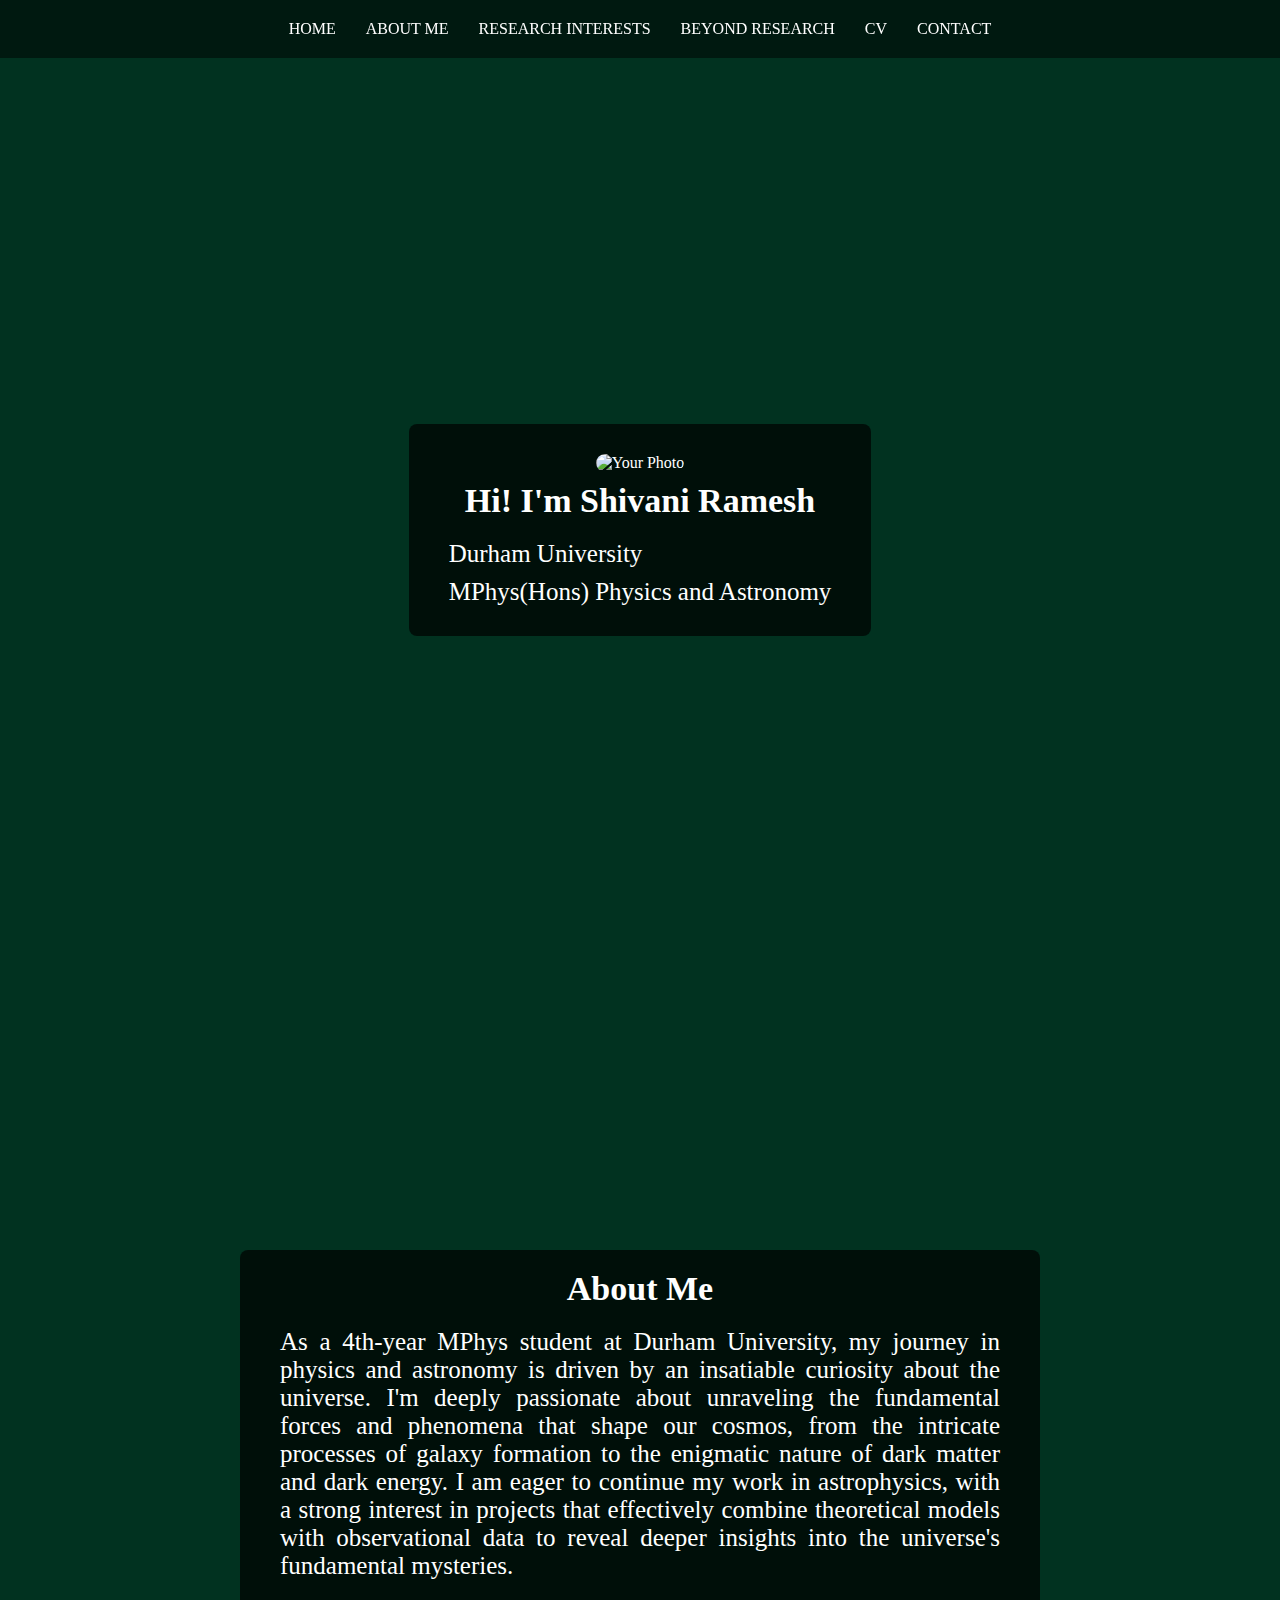
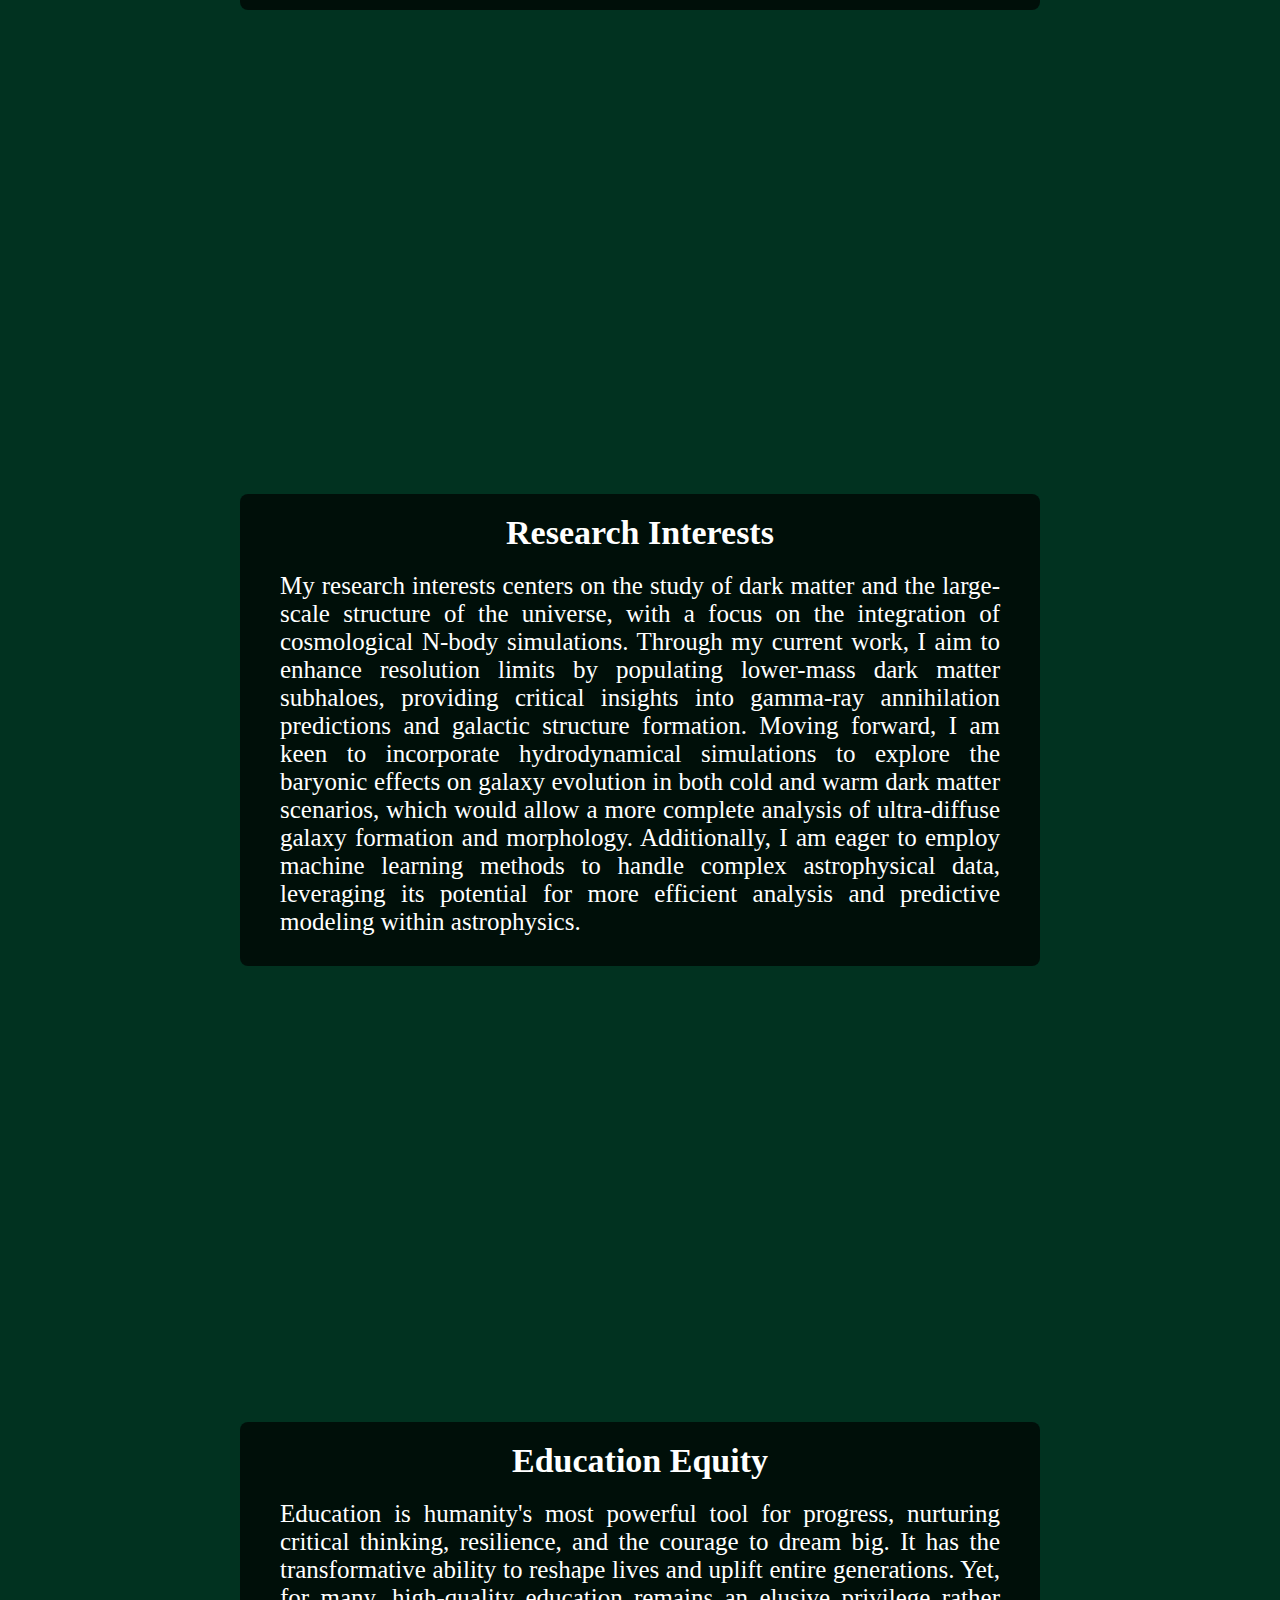
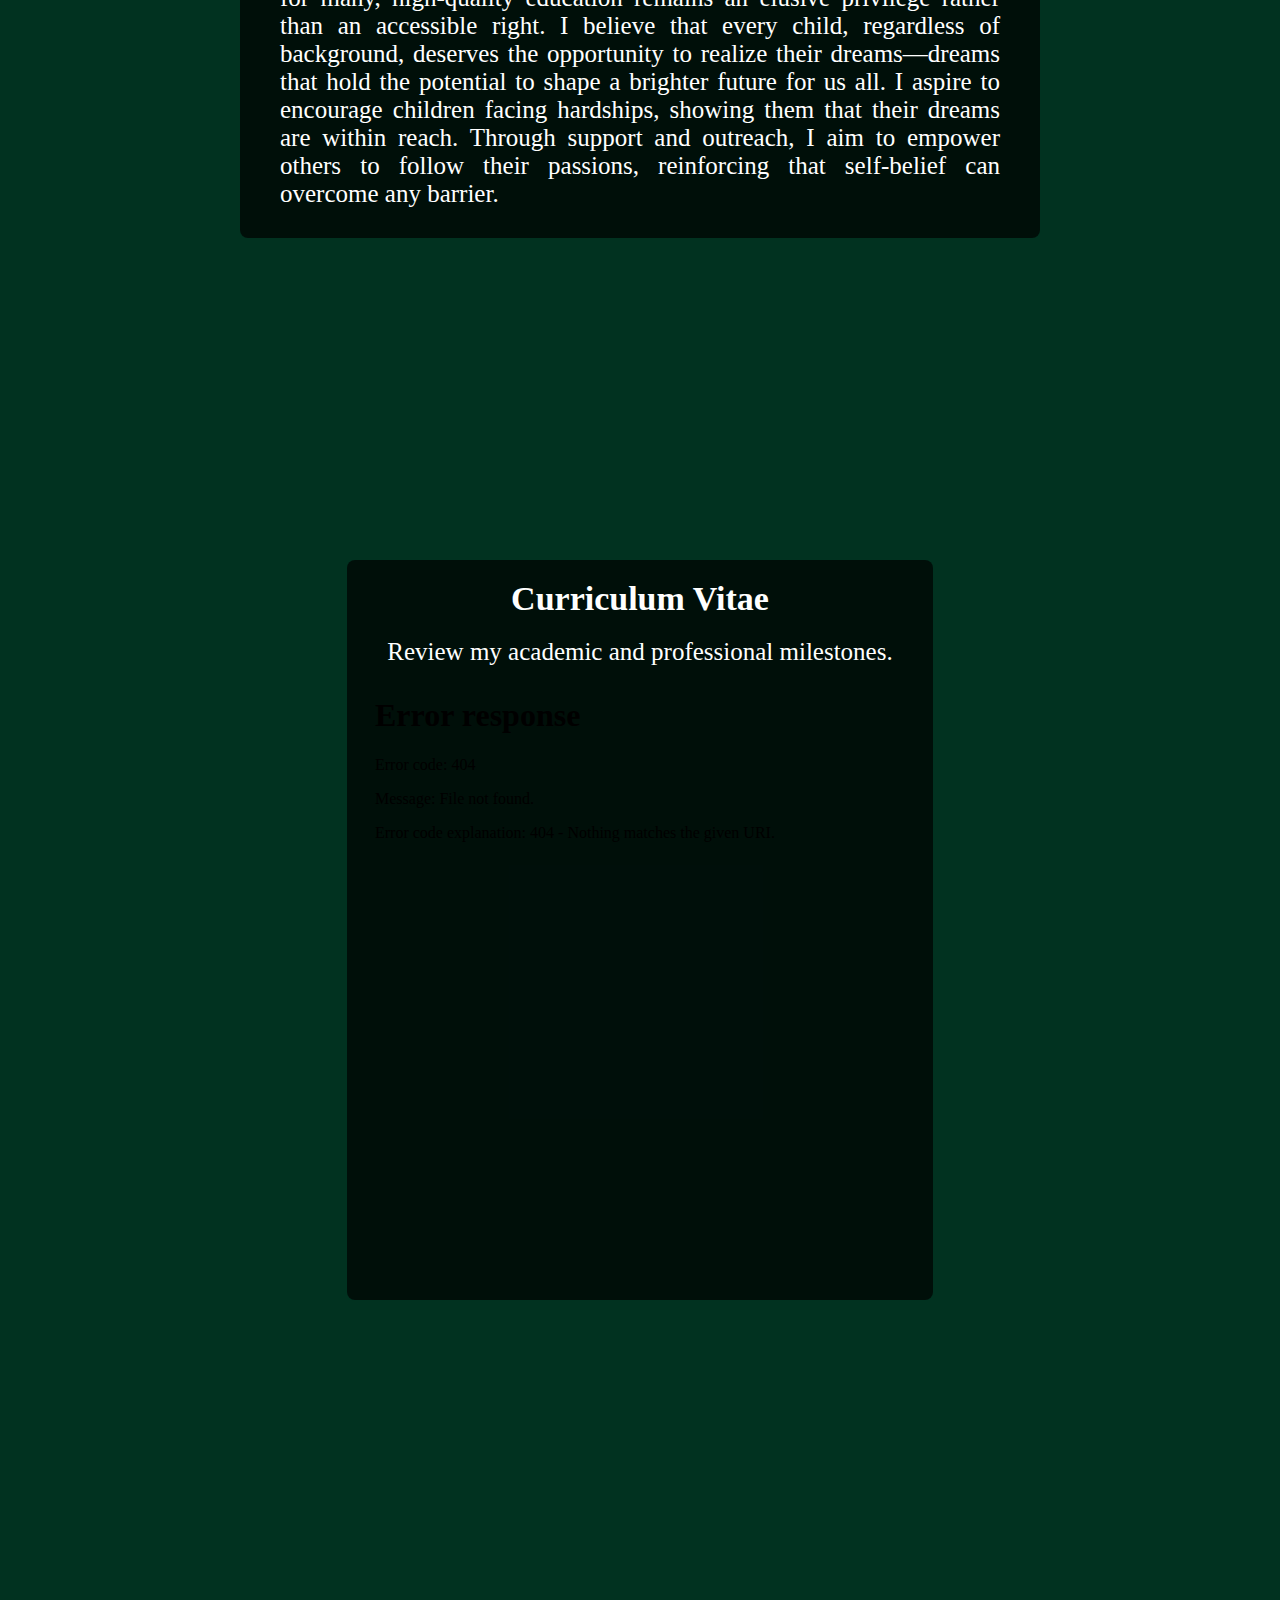
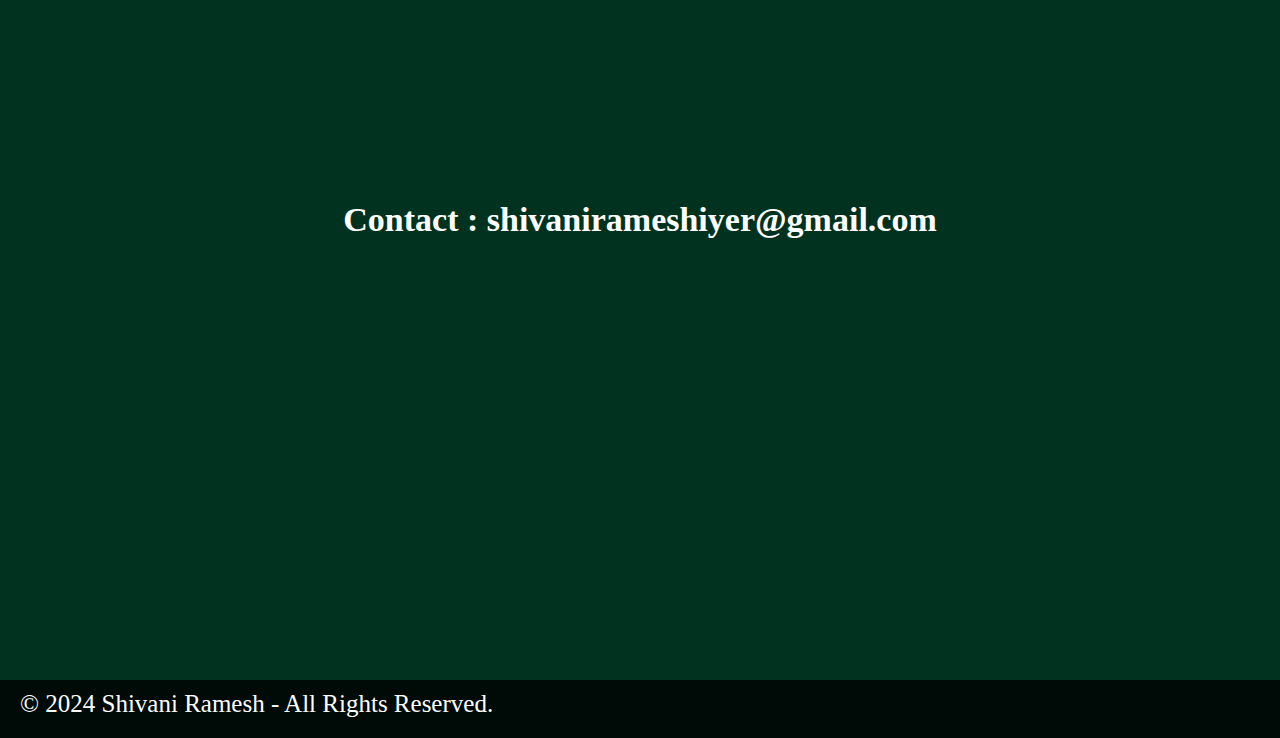
==== index.html @ a8d0a4be "Add files via upload" ====
<!DOCTYPE html>

<html lang="en">
<head>
    <meta charset="UTF-8">
    <meta name="viewport" content="width=device-width, initial-scale=1.0">
    <title>Shivani Ramesh</title>
    <!-- Link to your external CSS file -->
    <link rel="stylesheet" href="styles.css">
</head>
<body>
    <!-- Header -->
    <header>
        <nav>
            <ul>
                <li><a href="#home">Home</a></li>
                <li><a href="#about">About Me</a></li>
                <li><a href="#research">Research Interests</a></li>
                <li><a href="#outreach">Beyond research</a></li>
                <li><a href="#cv">CV</a></li>
                <li><a href="#contact">Contact</a></li>
            </ul>
        </nav>
    </header>

    <!-- Main Content -->
    <main>
    <section id="home" class="section-bg">
        <div class="overlay-box">
            <div class="content">
                <img src="venv/Images/shivani.png" alt="Your Photo" class="small-photo">
                <h1>Hi! I'm Shivani Ramesh</h1>
                <p>Durham University</p>
                <p>MPhys(Hons) Physics and Astronomy</p>
            </div>
        </div>
    </section>
</main>


        <!-- About Me Section -->
        <section id="about" class="section-bg">
            <div class="overlay-box">
                <h2>About Me</h2>
                <p>As a 4th-year MPhys student at Durham University, my journey in physics and astronomy is driven by an insatiable curiosity about the universe. I'm deeply passionate about unraveling the fundamental forces and phenomena that shape our cosmos, from the intricate processes of galaxy formation to the enigmatic nature of dark matter and dark energy. I am eager to continue my work in astrophysics, with a strong interest in projects that effectively combine theoretical models with observational data to reveal deeper insights into the universe's fundamental mysteries.</p>
            </div>
        </section>

        <!-- Research Section -->
        <section id="research" class="section-bg">
            <div class="overlay-box">
                <h2>Research Interests</h2>
                <p>My research interests centers on the study of dark matter and the large-scale structure of the universe, with a focus on the integration of cosmological N-body simulations. Through my current work, I aim to enhance resolution limits by populating lower-mass dark matter subhaloes, providing critical insights into gamma-ray annihilation predictions and galactic structure formation. Moving forward, I am keen to incorporate hydrodynamical simulations to explore the baryonic effects on galaxy evolution in both cold and warm dark matter scenarios, which would allow a more complete analysis of ultra-diffuse galaxy formation and morphology. Additionally, I am eager to employ machine learning methods to handle complex astrophysical data, leveraging its potential for more efficient analysis and predictive modeling within astrophysics.</p>
            </div>
        </section>

        <!-- Outreach & Education Section -->
        <section id="outreach" class="section-bg">
            <div class="overlay-box">
                <h2>Education Equity</h2>
                <p>Education is humanity's most powerful tool for progress, nurturing critical thinking, resilience, and the courage to dream big. It has the transformative ability to reshape lives and uplift entire generations. Yet, for many, high-quality education remains an elusive privilege rather than an accessible right. I believe that every child, regardless of background, deserves the opportunity to realize their dreams—dreams that hold the potential to shape a brighter future for us all. I aspire to encourage children facing hardships, showing them that their dreams are within reach. Through support and outreach, I aim to empower others to follow their passions, reinforcing that self-belief can overcome any barrier.</p>
            </div>
        </section>

    <!-- CV Section -->
        <section id="cv" class="section-bg">
            <div class="overlay-box">
                <h2>Curriculum Vitae</h2>
                <p>Review my academic and professional milestones.</p>
                <iframe src="venv/Shivani.Ramesh.pdf" width="100%" height="600px" style="border:none;"></iframe>
            </div>
        </section>


    <!-- Contact Section -->
        <section id="contact" class="section-bg">
            <h2>Contact : shivanirameshiyer@gmail.com</h2>
        </section>


    <!-- Footer -->
    <footer>
        <p>© 2024 Shivani Ramesh - All Rights Reserved.</p>
    </footer>
</body>
</html>
---- styles.css ----
/* Reset default margins and padding for uniform appearance across browsers */
* {
    margin: 0;
    padding: 0;
    box-sizing: border-box;
}

/* Body Styles */
body {
    font-family: 'Copperplate', serif;
    text-align: center;
    color: #fff;
    background-color: #013220;
}

/* Header Styles */
header {
    background: rgba(0, 0, 0, 0.5);
    padding: 20px 0;
    position: fixed;
    width: 100%;
    top: 0;
    z-index: 1000; /* Ensure the header stays on top */
}

/* Navigation Styles */
nav ul {
    list-style: none;
    display: flex;
    justify-content: center;
}

nav li {
    margin: 0 15px;
}

nav a {
    color: #fff;
    text-decoration: none;
    font-size: 16px;
    text-transform: uppercase;
}

/* Main Content Adjustments */
main {
    margin-top: 80px; /* To offset the fixed header height */
}

/* Section Background */
.section-bg {
    position: relative;
    background-size: cover;
    background-position: center;
    background-attachment: fixed; /* For parallax effect */
    color: white;
    min-height: 100vh;
    display: flex;
    justify-content: center;
    align-items: center;
    text-align: center;
}

/* Assigning unique background images to each section */
#home {
    background-image: url('venv/Images/home.jpg'); /* Replace with your image path */
}

#about {
    background-image: url('venv/Images/research_copy.jpg'); /* Replace with your image path */
}

#research {
    background-image: url('venv/Images/AboutMe.jpg');
}

#outreach {
    background-image: url('venv/Images/education7.jpg'); /* Replace with your image path */
}

#cv {
    background-image: url('venv/Images/CV7.jpg'); /* Replace with your image path */
}

#contact {
    background-image: url('venv/Images/green.jpg'); /* Replace with your image path */
}

/* Overlay Box Styles */
.overlay-box {
    background: rgba(0, 0, 0, 0.7); /* Dark translucent background */
    padding: 20px;
    border-radius: 8px;
    max-width: 800px;
    margin: 20px auto;
    color: #fff;
    text-align: center;
}

/* Small Photo Styling */
.small-photo {
    position: relative;
    top: 10px;
    width: 250px; /* Adjust width as needed */
    border-radius: 10px; /* Rounded corners */
    margin-bottom: 20px;
}

/* Heading and Paragraph Styles */
h1, h2 {
    font-size: 34px;
    margin-bottom: 20px;
}

p {
    font-size: 25px;
    margin-bottom: 10px;
    max-width: 800px;
    padding: 0 20px;
    text-align: justify;
}

/* Footer Styles */
footer {
    font-size: 10px;
    padding: 10px 0;
    background: rgba(0, 0, 0, 0.8);
    color: #fff;
    text-align: center;
}
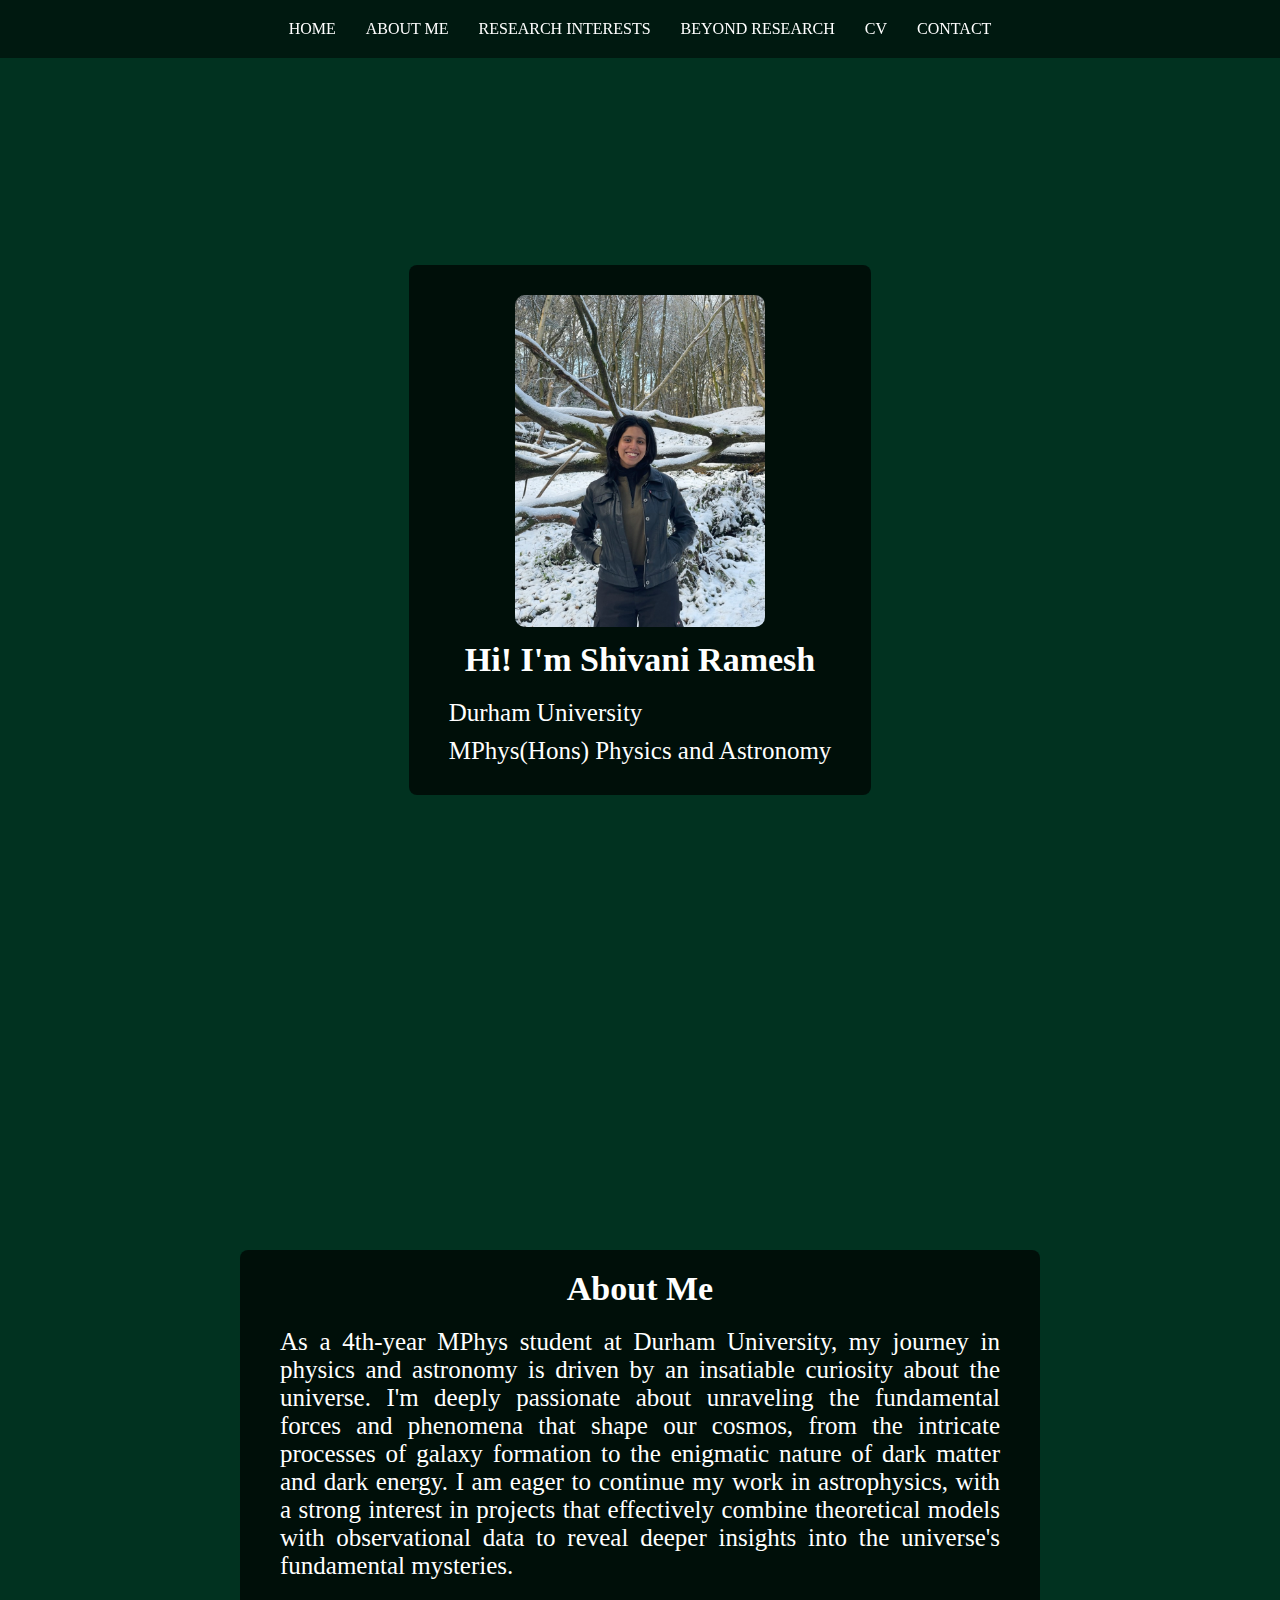
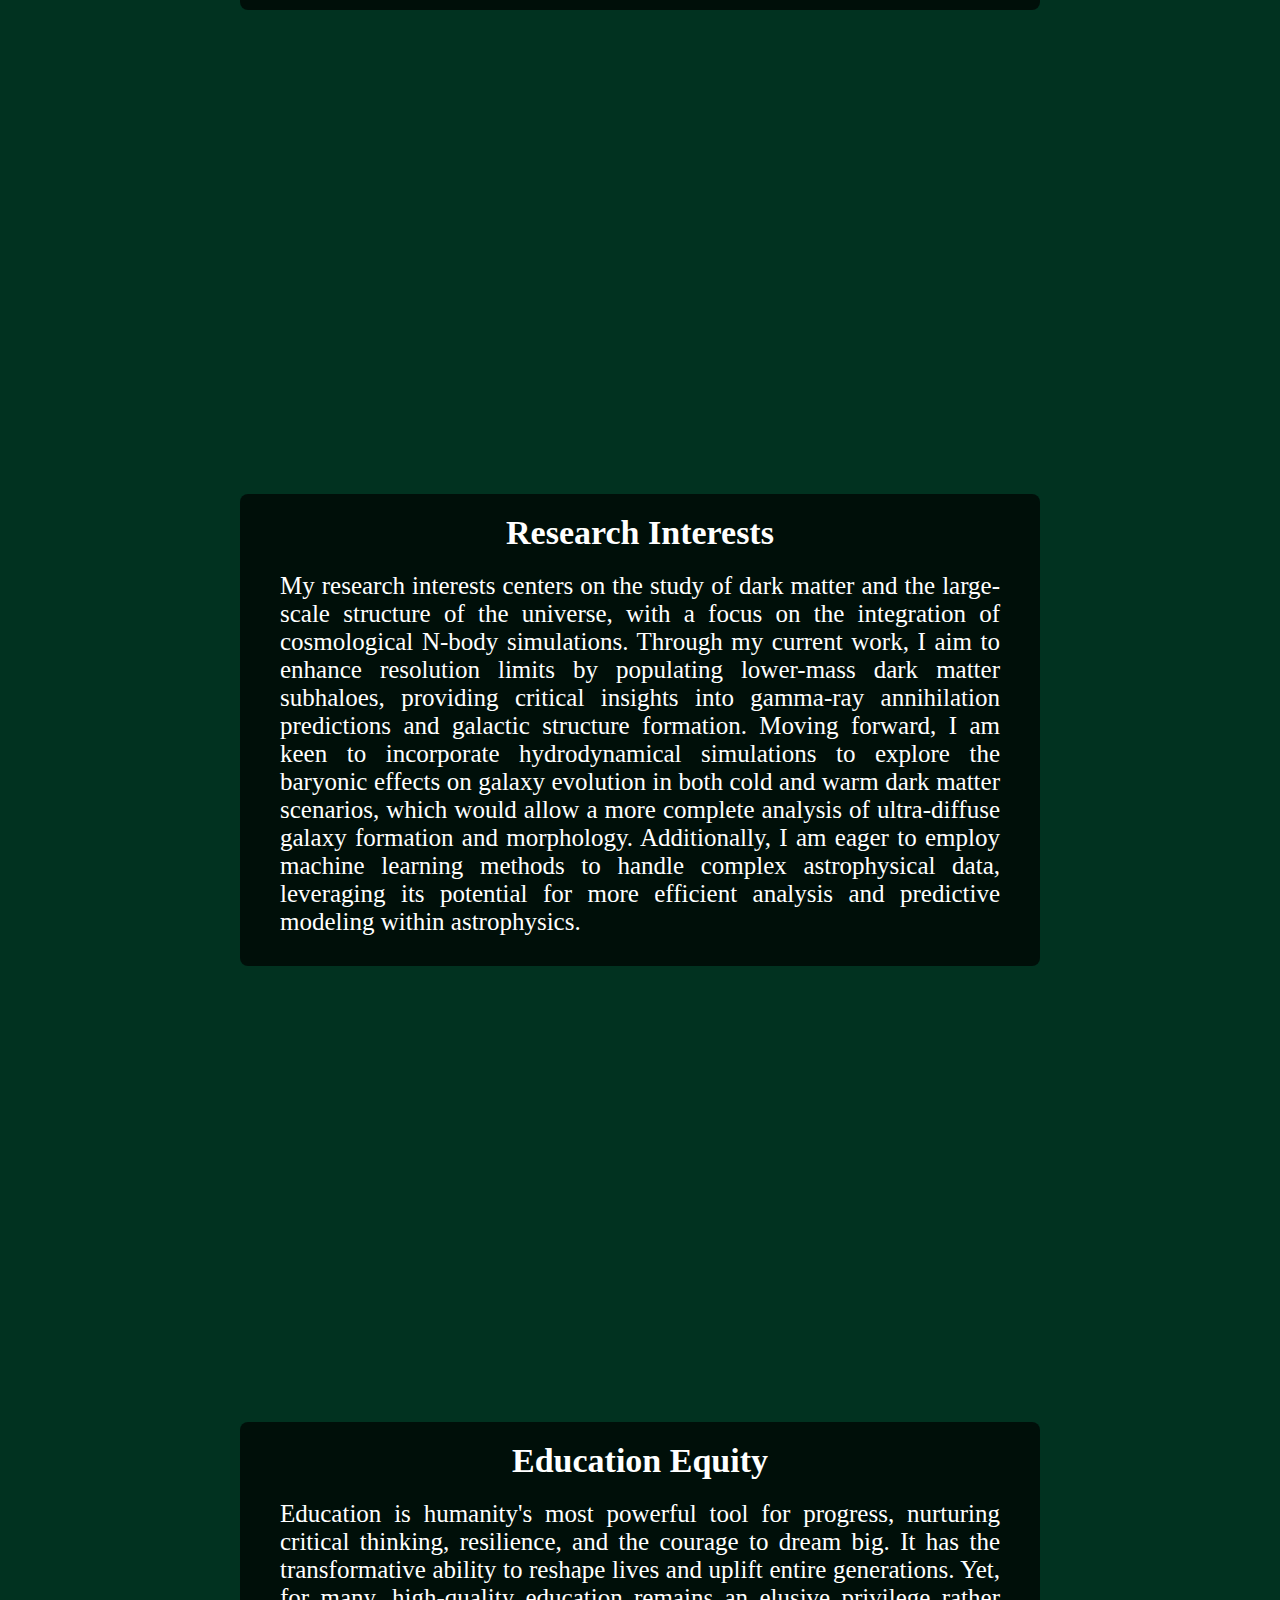
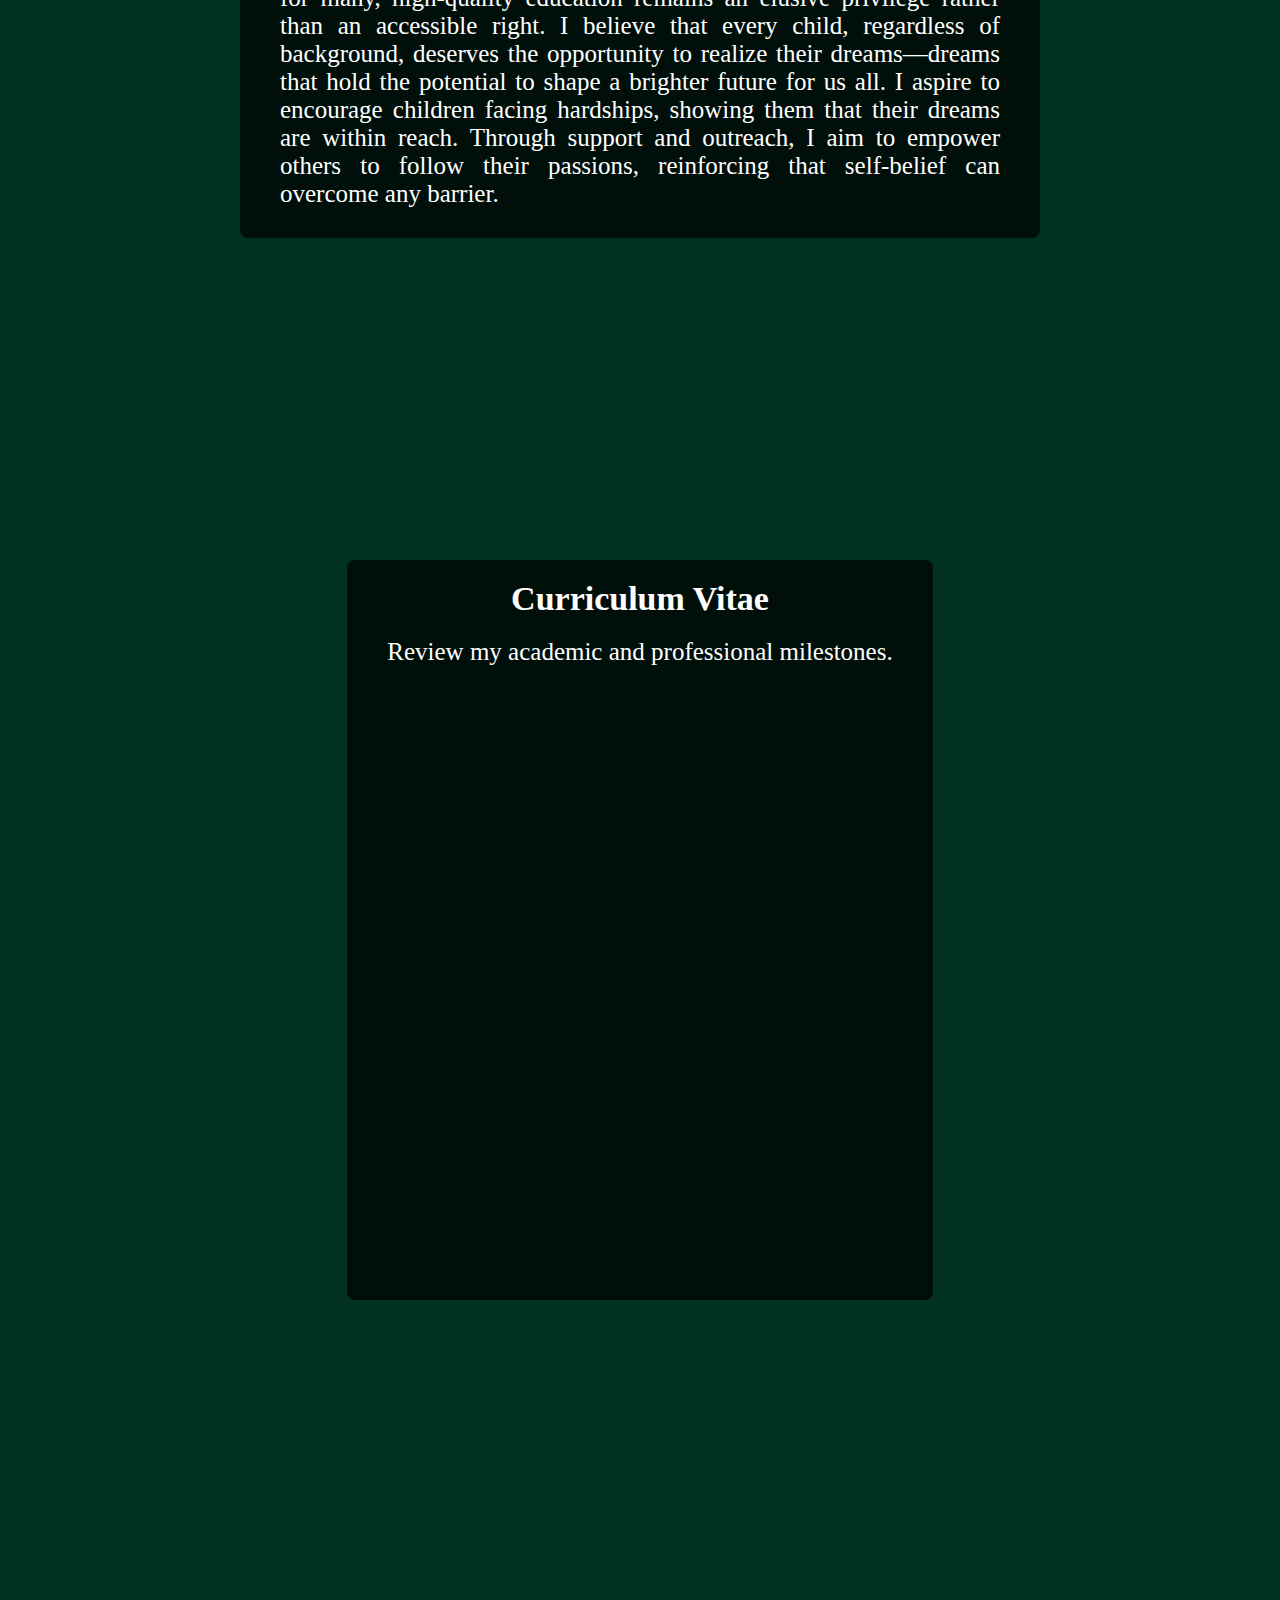
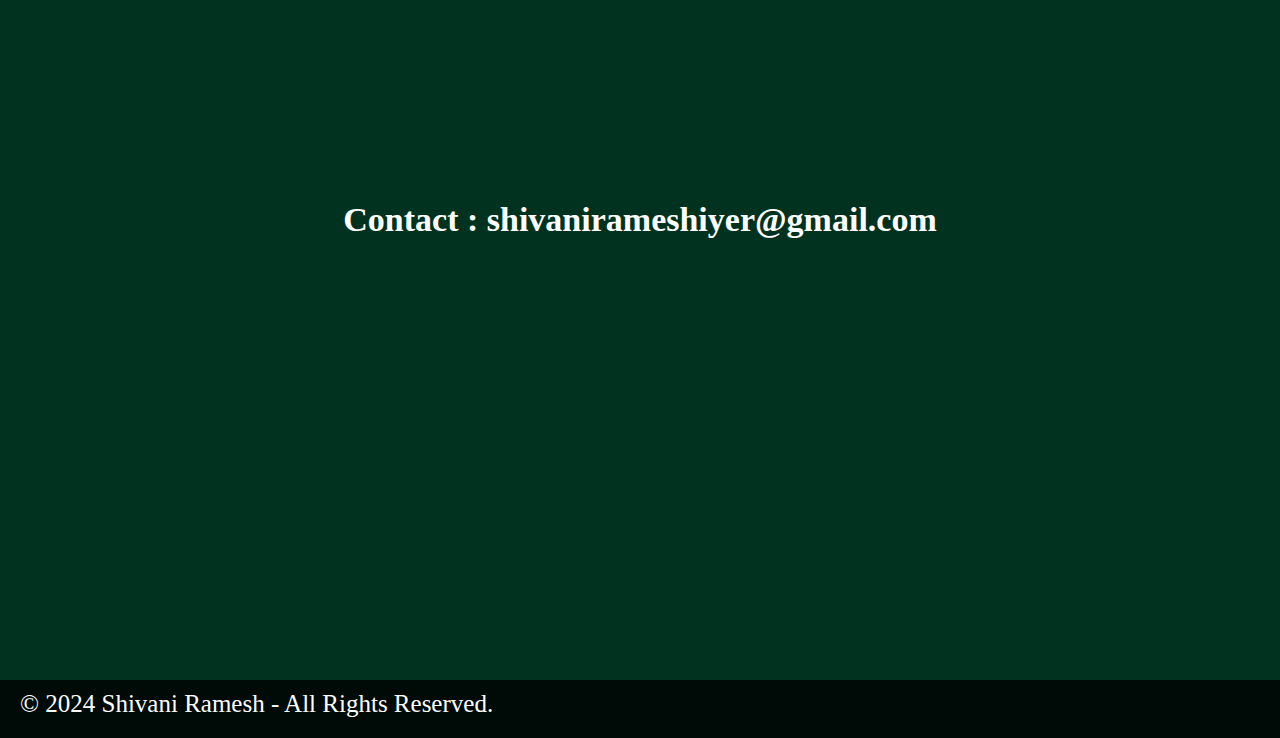
==== commit efc2964d: "Update index.html" ====
--- a/index.html
+++ b/index.html
@@ -28,7 +28,7 @@
     <section id="home" class="section-bg">
         <div class="overlay-box">
             <div class="content">
-                <img src="venv/Images/shivani.png" alt="Your Photo" class="small-photo">
+                <img src="shivani.png" alt="Your Photo" class="small-photo">
                 <h1>Hi! I'm Shivani Ramesh</h1>
                 <p>Durham University</p>
                 <p>MPhys(Hons) Physics and Astronomy</p>
@@ -67,7 +67,7 @@
             <div class="overlay-box">
                 <h2>Curriculum Vitae</h2>
                 <p>Review my academic and professional milestones.</p>
-                <iframe src="venv/Shivani.Ramesh.pdf" width="100%" height="600px" style="border:none;"></iframe>
+                <iframe src="Shivani.Ramesh.pdf" width="100%" height="600px" style="border:none;"></iframe>
             </div>
         </section>
 
